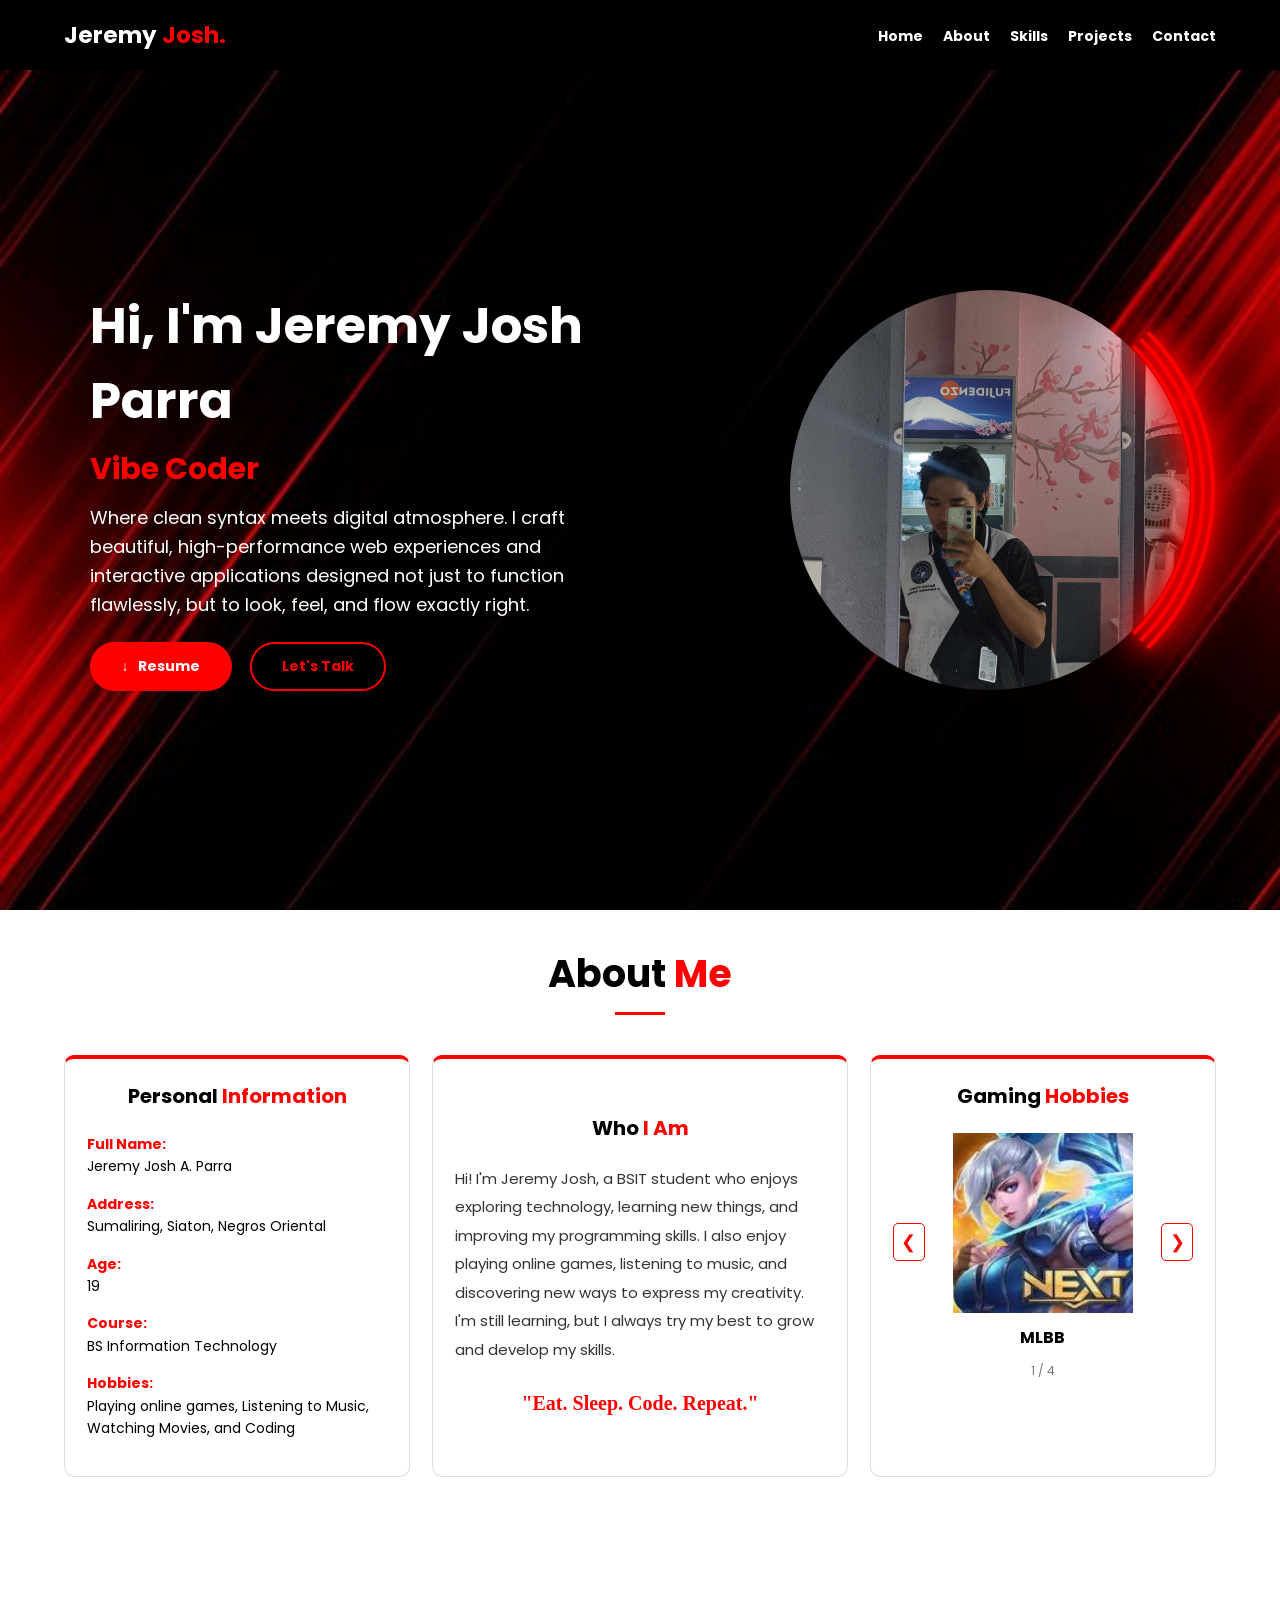
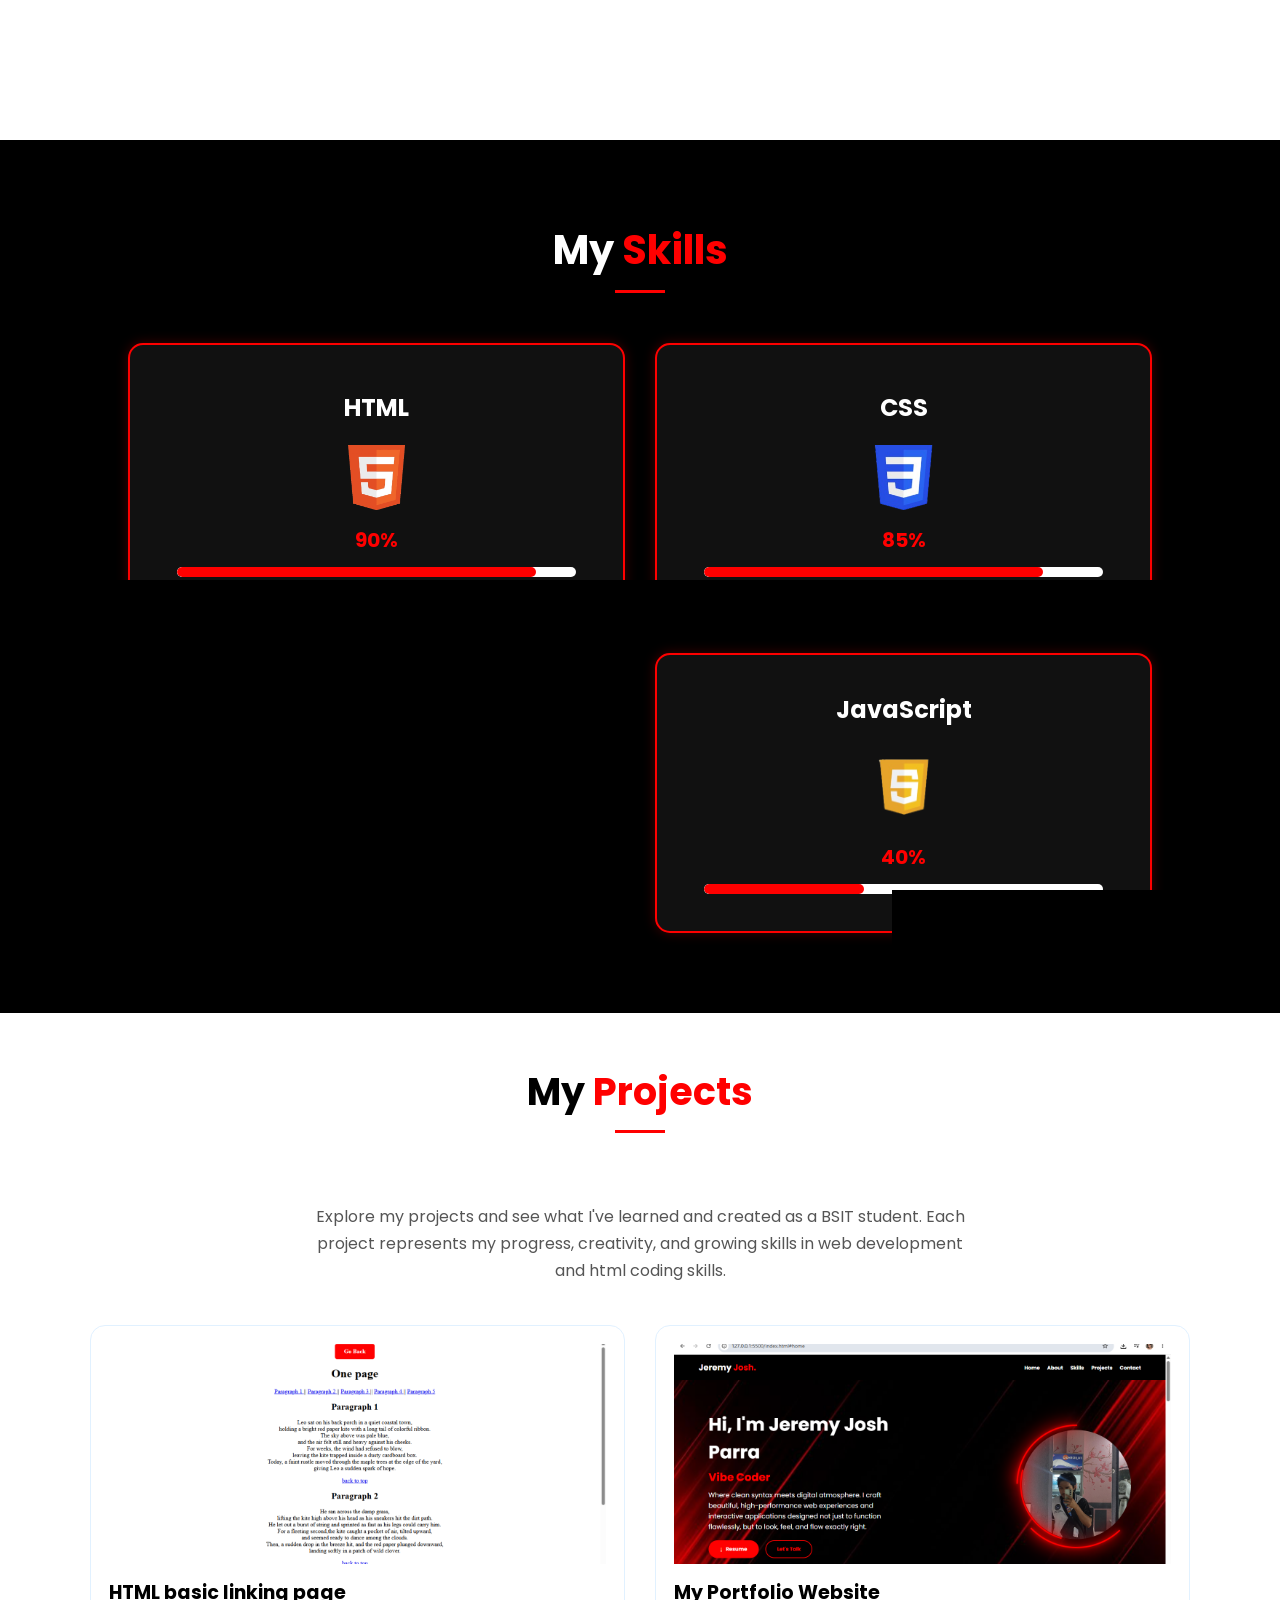
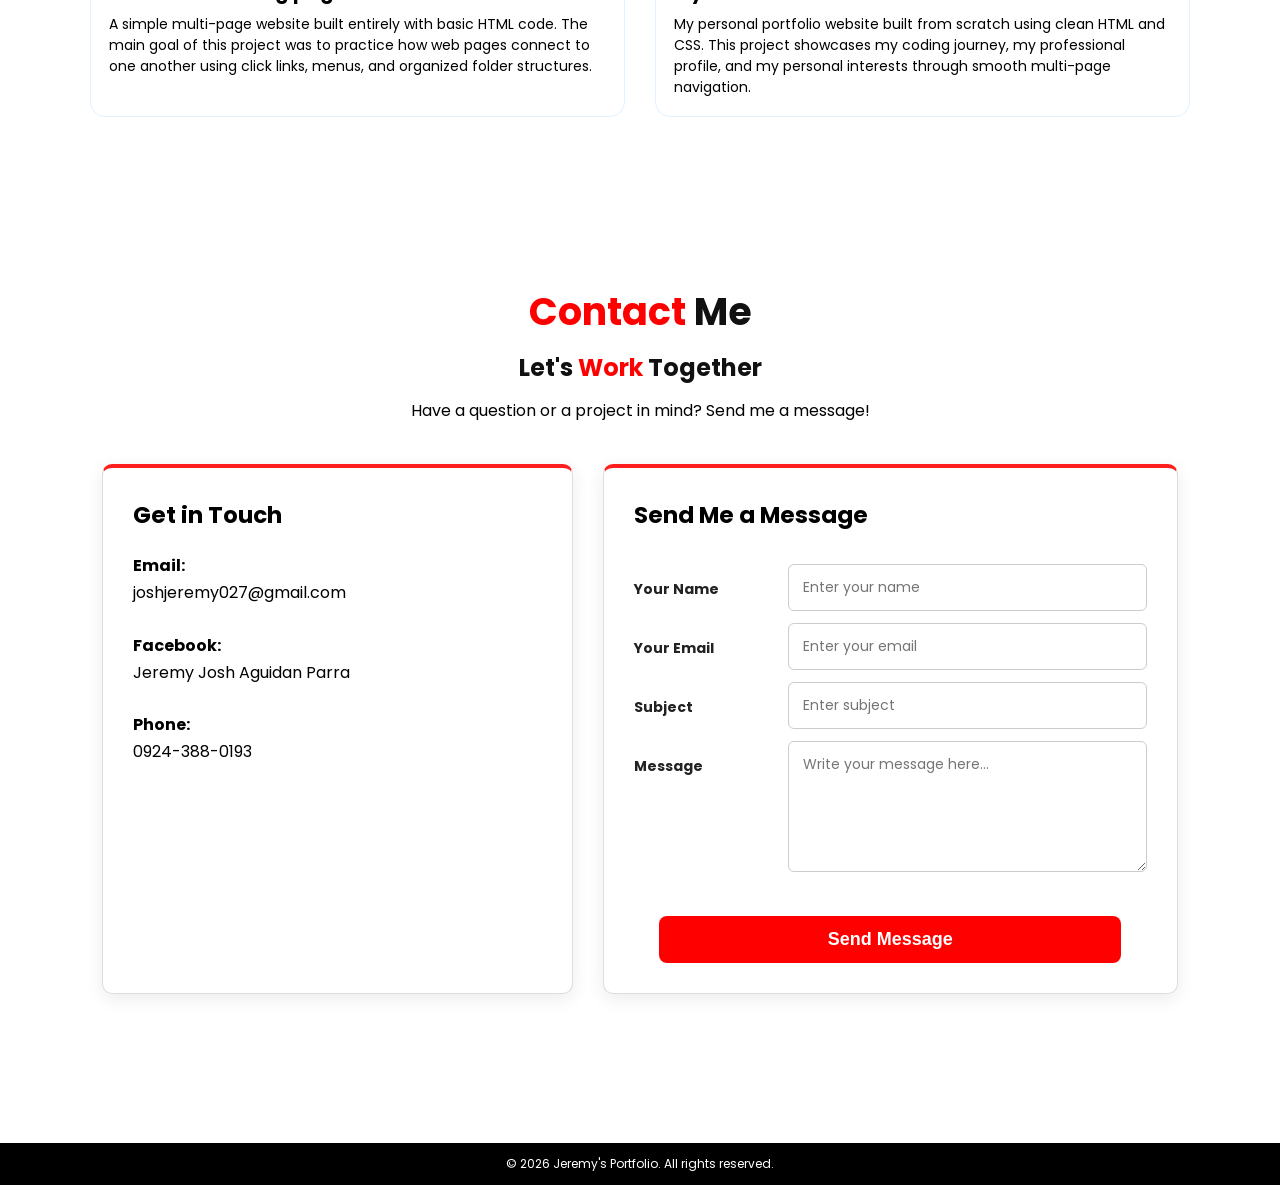
==== index.html @ 68365295 "Add files via upload" ====
<!DOCTYPE html>
<html lang="en">
<head>
    <meta charset="UTF-8">
    <meta name="viewport" content="width=device-width, initial-scale=1.0">
    <title>Jeremy Josh </> Portfolio</title>
    <link rel="stylesheet" href="style.css">

    <link rel="preconnect" href="https://fonts.googleapis.com">
    <link rel="preconnect" href="https://fonts.gstatic.com" crossorigin>
    <link href="https://fonts.googleapis.com/css2?family=Poppins:wght@400;500;600;700;800&display=swap" rel="stylesheet">
</head>
<body>

    <header>
        <nav class="navbar">
            <a href="#home" class="logo">Jeremy <span>Josh.</span></a>
            <ul class="nav-links">
                <li><a href="#home">Home</a></li>
                <li><a href="#about">About</a></li>
                <li><a href="#skills">Skills</a></li>
                <li><a href="#projects">Projects</a></li>
                <li><a href="#contact">Contact</a></li>
            </ul>
        </nav>
    </header>

    <section class="hero" id="home">
        <div class="hero-content">
            <h1>Hi, I'm Jeremy Josh Parra</h1>
            <h2>Vibe Coder</h2>
            <p>
                Where clean syntax meets digital atmosphere. I craft
                beautiful, high-performance web experiences and
                interactive applications designed not just to function
                flawlessly, but to look, feel, and flow exactly right.
            </p>
            <div class="hero-buttons">
                <a href="resume.pdf" class="btn">↓ &nbsp; Resume</a>
                <a href="#contact" class="btn btn-outline">Let's Talk</a>
            </div>
        </div>

        <div class="hero-image">

            <div class="orbit orbit-a"></div>
            <div class="orbit orbit-b"></div>
            <div class="orbit orbit-c"></div>

            <div class="profile">
            <img src="profile.png.jfif">
            </div>
        </div>

    </section>


<section class="about section" id="about">

    <h2 class="section-title">About <span>Me</span></h2>

    <div class="about-container">

        <!-- LEFT: PERSONAL INFORMATION -->
        <div class="about-box personal-info">
            <h3>Personal <span>Information</span></h3>

            <p><strong>Full Name:</strong><br>Jeremy Josh A. Parra</p>

            <p><strong>Address:</strong><br>Sumaliring, Siaton, Negros Oriental</p>

            <p><strong>Age:</strong><br>19</p>

            <p><strong>Course:</strong><br>BS Information Technology</p>

            <p><strong>Hobbies:</strong><br>Playing online games, Listening to Music, Watching Movies, and Coding</p>
        </div>


        <!-- CENTER: ABOUT ME DESCRIPTION -->
        <div class="about-box about-description">
            <h3>Who <span>I Am</span></h3>

            <p>
                Hi! I'm Jeremy Josh, a BSIT student who enjoys
                exploring technology, learning new things, and
                improving my programming skills. I also enjoy
                playing online games, listening to music, and
                discovering new ways to express my creativity.
                I'm still learning, but I always try my best to
                grow and develop my skills.
            </p>

            <p class="about-motto">
                "Eat. Sleep. Code. Repeat."
            </p>
        </div>


        <!-- RIGHT: GAMING HOBBIES CAROUSEL -->
        <div class="about-box gaming-hobbies">
            <h3>Gaming <span>Hobbies</span></h3>

            <div class="game-carousel">

                <button class="game-arrow"
                        id="prevGame"
                        type="button"
                        aria-label="Previous game">
                    &#10094;
                </button>

                <div class="game-display">

                    <!-- GAME 1 -->
                    <div class="game-slide active">
                        <img src="mlbb.jfif"
                             alt="Mobile Legends Bang Bang"
                             class="game-image">
                        <h4>MLBB</h4>
                    </div>

                    <!-- GAME 2 -->
                    <div class="game-slide">
                        <img src="roblox.jfif"
                             alt="Roblox"
                             class="game-image">
                        <h4>Roblox</h4>
                    </div>

                    <!-- GAME 3 -->
                    <div class="game-slide">
                        <img src="coc.jfif"
                             alt="Clash of Clans"
                             class="game-image">
                        <h4>Clash of Clans</h4>
                    </div>

                    <!-- GAME 4 -->
                    <div class="game-slide">
                        <img src="ros.jfif"
                             alt="Rules of Survival"
                             class="game-image">
                        <h4>Rules of Survival</h4>
                    </div>

                </div>

                <button class="game-arrow"
                        id="nextGame"
                        type="button"
                        aria-label="Next game">
                    &#10095;
                </button>

            </div>

            <p class="game-counter" id="gameCounter">1 / 4</p>

        </div>

    </div>

</section>


<section class="skills section" id="skills">
    <h2 class="section-title">My <span>Skills</span></h2>

    <div class="skills-container">

        <div class="skill">
            <div class="skill-inner">

                <div class="skill-front">
                    <h3>HTML</h3>
                    <img src="htmllogo.png" alt="HTML" class="skill-icon">
                    <span>90%</span>
                    <div class="skill-bar">
                        <div class="skill-progress html"></div>
                    </div>
                </div>

                <div class="skill-back">
                    <h3>HTML</h3>
                    <p>
                        I have a strong understanding of HTML.
                        I can create structured web pages using
                        different elements, tags, and layouts.
                    </p>
                </div>

            </div>
        </div>

        <div class="skill">
            <div class="skill-inner">

                <div class="skill-front">
                    <h3>CSS</h3>
                    <img src="csslogo.png" alt="CSS" class="skill-icon">
                    <span>85%</span>
                    <div class="skill-bar">
                        <div class="skill-progress css"></div>
                    </div>
                </div>

                <div class="skill-back">
                    <h3>CSS</h3>
                    <p>
                        I can design and style websites using
                        colors, animations, transitions, layouts,
                        and responsive designs.
                    </p>
                </div>

            </div>
        </div>

        <div class="skill">
            <div class="skill-inner">

                <div class="skill-front">
                    <h3>Python</h3>
                    <img src="pylogo.png" alt="Python" class="skill-icon">
                    <span>60%</span>
                    <div class="skill-bar">
                        <div class="skill-progress python"></div>
                    </div>
                </div>

                <div class="skill-back">
                    <h3>Python</h3>
                    <p>
                        I know the basics of Python programming,
                        including variables, loops, functions,
                        and conditional statements.
                    </p>
                </div>

            </div>
        </div>

        <div class="skill">
            <div class="skill-inner">

                <div class="skill-front">
                    <h3>JavaScript</h3>
                    <img src="jslogo.png" alt="JavaScript" class="skill-icon-java">
                    <span>40%</span>
                    <div class="skill-bar">
                        <div class="skill-progress javascript"></div>
                    </div>
                </div>

                <div class="skill-back">
                    <h3>JavaScript</h3>
                    <p>
                        I understand the basics of JavaScript
                        and can use it to add interactivity,
                        events, and dynamic features to websites.
                    </p>
                </div>

            </div>
        </div>

    </div>
</section>


    <section class="projects section" id="projects">
        <h2 class="section-title">My <span>Projects</span></h2>
            <p class="projects-description">
                Explore my projects and see what I've learned and created
                as a BSIT student. Each project represents my progress,
                creativity, and growing skills in web development and html coding skills.
            </p>
        <div class="projects-container">
            <div class="project-card">
                <a href="basiclinkingpage/onepage.html">
                <div class="project-image">
                    <img src="screenshootlink.png" alt="HTML basic linking page screenshot">
                </div>
                <h3>HTML basic linking page</h3>
                <p>
                    A simple multi-page website built entirely with basic
                    HTML code. The main goal of this project was to practice
                    how web pages connect to one another using click links,
                    menus, and organized folder structures.
                </p>
            </a>
            </div>

            <div class="project-card">
                <a href="index.html">
                <div class="project-image">
                    <img src="screenshoothome.png" alt="Portfolio website screenshot">
                </div>
                <h3>My Portfolio Website</h3>
                <p>
                    My personal portfolio website built from scratch using
                    clean HTML and CSS. This project showcases my coding
                    journey, my professional profile, and my personal
                    interests through smooth multi-page navigation.
                </p>
            </a>
            </div>
        </div>
    </section>


<footer id="contact">
    <div class="contact-container">

        <div class="contact-heading">
            <h2><span>Contact</span> Me</h2>
            <h3>Let's <span>Work</span> Together</h3>
            <p>Have a question or a project in mind? Send me a message!</p>
        </div>

        <div class="contact-content">

            <!-- Contact Details -->
            <div class="contact-details">
                <h3>Get in Touch</h3>

                <p>
                    <strong>Email:</strong><br>
                    <a href="https://mail.google.com/mail/?view=cm&to=joshjeremy027@gmail.com"
                       target="_blank" rel="noopener noreferrer">
                        joshjeremy027@gmail.com
                    </a>
                </p>

                <p>
                    <strong>Facebook:</strong><br>
                    <a href="https://www.facebook.com/eremyjosh.parra.9"
                       target="_blank" rel="noopener noreferrer">
                        Jeremy Josh Aguidan Parra
                    </a>
                </p>

                <p>
                    <strong>Phone:</strong><br>
                    <a href="tel:09243880193">0924-388-0193</a>
                </p>
            </div>

            <!-- Message Form -->
            <div class="contact-form">
                <h3>Send Me a Message</h3>

                <form action="https://mail.google.com/mail/"
                      method="get"
                      target="_blank"
                      onsubmit="sendToGmail(event)">

                    <table>
                        <tr>
                            <td>
                                <label for="name">Your Name</label>
                            </td>
                            <td>
                                <input type="text" id="name"
                                       placeholder="Enter your name"
                                       required>
                            </td>
                        </tr>

                        <tr>
                            <td>
                                <label for="email">Your Email</label>
                            </td>
                            <td>
                                <input type="email" id="email"
                                       placeholder="Enter your email"
                                       required>
                            </td>
                        </tr>

                        <tr>
                            <td>
                                <label for="subject">Subject</label>
                            </td>
                            <td>
                                <input type="text" id="subject"
                                       placeholder="Enter subject"
                                       required>
                            </td>
                        </tr>

                        <tr>
                            <td>
                                <label for="message">Message</label>
                            </td>
                            <td>
                                <textarea id="message"
                                          placeholder="Write your message here..."
                                          rows="5"
                                          required></textarea>
                            </td>
                        </tr>
                    </table>

                    <button type="submit">Send Message</button>
                </form>
            </div>

        </div>
    </div>
</footer>

<script>
function sendToGmail(event) {
    event.preventDefault();

    const name = document.getElementById("name").value.trim();
    const email = document.getElementById("email").value.trim();
    const subject = document.getElementById("subject").value.trim();
    const message = document.getElementById("message").value.trim();

    const recipient = "joshjeremy027@gmail.com";

    const body =
        "Name: " + name + "\n" +
        "Email: " + email + "\n\n" +
        "Message:\n" + message;

    const gmailURL =
        "https://mail.google.com/mail/?view=cm" +
        "&to=" + encodeURIComponent(recipient) +
        "&su=" + encodeURIComponent(subject) +
        "&body=" + encodeURIComponent(body);

    window.open(gmailURL, "_blank");
}
</script>


        <div class="copyright">
            <p>&copy; 2026 Jeremy's Portfolio. All rights reserved.</p>
        </div>


<script>
    const gameSlides = document.querySelectorAll(".game-slide");
    const prevGame = document.getElementById("prevGame");
    const nextGame = document.getElementById("nextGame");
    const gameCounter = document.getElementById("gameCounter");

    let currentGame = 0;

    function showGame(index) {
        gameSlides[currentGame].classList.remove("active");

        currentGame = (index + gameSlides.length) % gameSlides.length;

        gameSlides[currentGame].classList.add("active");

        gameCounter.textContent =
            (currentGame + 1) + " / " + gameSlides.length;
    }

    nextGame.addEventListener("click", function () {
        showGame(currentGame + 1);
    });

    prevGame.addEventListener("click", function () {
        showGame(currentGame - 1);
    });
</script>
</body>
</html>
---- style.css ----
/* GENERAL */
* {
    margin: 0;
    padding: 0;
    box-sizing: border-box;
}

img {
    max-width: 100%;
}

html {
    scroll-behavior: smooth;
    scroll-padding-top: 70px;   
}

body {
    font-family: 'Poppins', sans-serif; 
    color:black;
    background: #ffffff;
    width: 100%;
    overflow-x: hidden;
}

a {
    text-decoration: none;
}

span {
    color: red;
}

/* NAVIGATION */
header {
    position: sticky;
    top: 0;
    width: 100%;
    z-index: 1000;
    background: black;
    
}

.navbar {   
    width: 100%;
    min-height: 70px;
    padding: 12px 5%;
    display: flex;
    justify-content: space-between;
    align-items: center;
    flex-wrap: wrap;
    gap: 15px;
}

.logo {
    color: white;
    font-size: 23px;
    font-weight: bold;
}

.nav-links {
    list-style: none;
    display: flex;
    gap: 20px;
}

.nav-links a {
    color: white;
    font-size: 14px;
    font-weight: bold;
    transition: 0.3s ease;
}

.nav-links a:hover,
.nav-links .active {
    color: red;
    font-size: 16px;
}

.nav-links a {
    position: relative;
    transition: color 0.3s ease;
}

.nav-links a::after {
    content: "";
    position: absolute;
    left: 0;
    bottom: -6px;
    width: 0;
    height: 2px;
    background: red;
    transition: width 0.3s ease;
}

.nav-links a:hover::after {
    width: 100%;
}

/* HERO */
.hero {
    min-height: calc(100vh - 70px);
    padding: 50px 7%;
    display: flex;
    align-items: center;
    justify-content: space-between;
    gap: 40px;
    scroll-margin-top: 70px;
    color: white;
    background-image: url("backg.jpg");
    background-size: cover;
    background-position: center;
    background-repeat: no-repeat;
    min-height: calc(100vh - 60px);
}

.hero-content {
    max-width: 500px;
    flex: 1;
}

.hero-content h1 {
    font-size: 50px;
    margin-bottom: 8px;
}

.hero-content h2 {
    font-size: 30px;
    color: red;
    margin-bottom: 12px;
}

.hero-content p {
    font-size: 18px;
    line-height: 1.6;
    margin-bottom: 22px;
}

.hero-buttons {
    display: flex;
    gap: 18px;
    flex-wrap: wrap;
}

.btn {
    display: inline-block;
    background: red;
    color: white;
    padding: 12px 30px;
    border: 2px solid red;
    border-radius: 30px;
    font-size: 14px;
    font-weight: bold;
    text-align: center;
    transition: 0.3s;
}

.btn:hover {
    background: black;
    border-color: red;
}

.btn-outline {
    background: black;
    color: red;
    border-color: red;
}

.btn-outline:hover {
    background: red;
    color: white;
}

/* PROFILE IMAGE */
.hero-image {
    width: 400px;
    height: 400px;
    flex-shrink: 0;
    padding: 0;
    border-radius: 50%;
    overflow: visible;  
    position: relative;
}

.profile img{
    width: 400px;
    height: 400px;
    object-fit: cover;
    display: block;
    border-radius: 50%;
    
}

.orbit {
    position: absolute;
    top:50%;
    left: 50%;
    border-radius: 50%;
    pointer-events: none;
    transform: translate(-50%, -50%);
    box-sizing: border-box;
}

.orbit-a {
    width: 410px;
    height: 410px;
    border: 4px solid transparent;
    border-top: 4px solid transparent;
    animation: orbitClockwise 2s linear infinite;
}

.orbit-b {
    width: 430px;
    height: 430px;
    border: 4px solid transparent;
    border-top: 4px solid transparent;
    animation: orbitClockwise 3s linear infinite;
}

.orbit-c {
    width: 450px;
    height: 450px;
    border: 4px solid transparent;
    border-top: 4px solid transparent;
    animation: orbitClockwise 5s linear infinite;
}

.orbit-a,
.orbit-b,
.orbit-c {
    border-right-color: rgb(255, 0, 0);
    filter: drop-shadow(0 0 5px #ff0000)
            drop-shadow(0 0 15px #ff0000)
            drop-shadow(0 0 25px #ff0000);
}


@keyframes orbitClockwise {
    from {
        transform: translate(-50%, -50%) rotate(360deg);
    }

    to {
        transform: translate(-50%, -50%) rotate(0deg);
    }
}


/* SHARED SECTIONS */
.section {
    padding: 30px 7%;
    min-height: calc(100vh - 70px);
}

.section-title {
    text-align: center;
    color:black ;
    font-size: 29px;
    margin-bottom: 70px;
}

.section-title::after {
    content: "";
    display: block;
    width: 50px;
    height: 3px;
    background: red;
    margin: 10px auto 0;
}


/* ABOUT SECTION */
.about {
    background: #ffffff;
    padding: 35px 5%;
}

.about .section-title {
    text-align: center;
    font-size: 38px;
    margin-bottom: 40px;
}

/* THREE-COLUMN LAYOUT */
.about-container {
    max-width: 1250px;
    margin: auto;
    display: grid;
    grid-template-columns: 1fr 1.2fr 1fr;
    gap: 22px;
    align-items: stretch;
}

/* ABOUT BOXES */
.about-box {
    background: #ffffff;
    border: 1px solid #dddddd;
    border-top: 4px solid red;
    border-radius: 10px;
    padding: 22px;
    min-width: 0;
    transition: 0.3s ease;
}

.about-box:hover {
    border-color: red;
    transform: translateY(-4px);
}

/* BOX HEADINGS */
.about-box h3 {
    font-size: 20px;
    text-align: center;
    margin-bottom: 22px;
    color: black;
}

.about-box h3 span {
    color: red;
}

/* PERSONAL INFORMATION */
.personal-info p {
    font-size: 14px;
    line-height: 1.6;
    margin-bottom: 15px;
    overflow-wrap: anywhere;
}

.personal-info strong {
    color: red;
}

/* CENTER DESCRIPTION */
.about-description {
    display: flex;
    flex-direction: column;
    justify-content: center;
}

.about-description p {
    font-size: 15px;
    line-height: 1.9;
    color: #333333;
    text-align: left;
}

.about-description .about-motto {
    margin-top: 20px;
    font-size: 20px;
    color: red;
    font-weight: bold;
    font-family: 'cursive';
    text-align: center;
}


/* GAME CAROUSEL */
.game-carousel {
    display: flex;
    align-items: center;
    justify-content: center;
    gap: 10px;
}

.game-display {
    flex: 1;
    min-width: 0;
    text-align: center;
}

.game-slide {
    display: none;
}

.game-slide.active {
    display: block;
    animation: gameFade 0.3s ease;
}

/* GAME IMAGE */
.game-image {
    width: 100%;
    height: 180px;
    display: block;
    object-fit: contain;
    margin: auto;
}

/* GAME NAME */
.game-slide h4 {
    margin-top: 12px;
    font-size: 16px;
    color: black;
}

/* PREVIOUS AND NEXT ARROWS */
.game-arrow {
    width: 32px;
    height: 38px;
    flex-shrink: 0;
    background: transparent;
    color: red;
    border: 1px solid red;
    border-radius: 5px;
    font-size: 18px;
    cursor: pointer;
    transition: 0.3s;
}

.game-arrow:hover {
    background: red;
    color: white;
}

/* IMAGE COUNTER */
.game-counter {
    text-align: center;
    color: #777777;
    font-size: 12px;
    margin-top: 12px;
}

/* FADE EFFECT */
@keyframes gameFade {
    from {
        opacity: 0;
    }

    to {
        opacity: 1;
    }
}




/* SKILLS SECTION */
.skills {
    background: #000;
    padding: 80px 10%;
    color: #fff;
}

#skills .section-title {
    text-align: center;
    font-size: 40px;
    color: #fff;
    margin-bottom: 50px;
}

.section-title span {
    color: #ff0000;
}

/* SKILLS CONTAINER */
.skills-container {
    display: grid;
    grid-template-columns: repeat(2, 1fr);
    gap: 30px;
}

/* FLIP BOX */
.skill {
    height: 280px;
    perspective: 1000px;
}

.skill-inner {
    position: relative;
    width: 100%;
    height: 100%;
    transition: transform 0.8s ease;
    transform-style: preserve-3d;
}

.skill:hover .skill-inner {
    transform: rotateY(180deg);
}

/* FRONT AND BACK */
.skill-front,
.skill-back {
    position: absolute;
    width: 100%;
    height: 100%;
    box-sizing: border-box;
    padding: 25px;
    border-radius: 15px;
    backface-visibility: hidden;
    -webkit-backface-visibility: hidden;

    display: flex;
    flex-direction: column;
    align-items: center;
    justify-content: center;

    text-align: center;
}

/* FRONT */
.skill-front {
    background: #111;
    border: 2px solid #ff0000;
    color: #fff;
    box-shadow: 0 0 12px rgba(255, 0, 0, 0.25);
}

.skill-front h3 {
    font-size: 24px;
    margin-bottom: 10px;
    color: #fff;
}

.skill-icon {
    width: 65px;
    height: 65px;
    object-fit: contain;
    margin: 10px 0;
}

.skill-icon-java {
    width: 80px;
    height: 80px;
    object-fit: contain;
    margin: 10px 0;
}

.skill-front span {
    color: #ff0000;
    font-size: 20px;
    font-weight: bold;
    margin: 5px 0 12px;
}

/* PROGRESS BAR */
.skill-bar {
    width: 90%;
    height: 10px;
    background: #fff;
    border-radius: 10px;
    overflow: hidden;
}

.skill-progress {
    height: 100%;
    background: #ff0000;
    border-radius: 10px;
}

.skill-progress.html {
    width: 90%;
}

.skill-progress.css {
    width: 85%;
}

.skill-progress.python {
    width: 60%;
}

.skill-progress.javascript {
    width: 40%;
}

/* BACK */
.skill-back {
    background: black;
    color: #fff;
    border: 2px solid red;
    transform: rotateY(180deg);
}

.skill-back h3 {
    font-size: 26px;
    color: red;
    margin-bottom: 15px;
}

.skill-back p {
    font-size: 15px;
    line-height: 1.7;
    color: #fff;
}



/* PROJECTS */
.projects {
    background: #ffffff;
    padding-top: 50px;
    padding-bottom: 70px;
}

.projects .section-title {
    font-size: 38px;
}

.projects-description {
    max-width: 650px;
    margin: 0 auto 35px;
    text-align: center;
    font-size: 16px;
    line-height: 1.7;
    color: black;
    margin-bottom: 40px;
}

.projects-description {
    text-align: center;
    margin-bottom: 40px;
    color: #555;
}

.projects-container {
    max-width: 1100px;
    margin: auto;
    display: grid;
    grid-template-columns: repeat(2, minmax(0, 1fr));
    gap: 30px;
}

.project-card {
    padding: 18px;
    background: #ffffff;
    border: 1px solid #e1f1ff;
    border-radius: 15px;
    transition: transform 0.3s;
}

.project-card:hover {
    border: 1px solid red;
}

.project-card:hover {
    transform: translateY(-4px);
}

.project-image{
    width: 100%;
    height: 220px;
    margin-bottom: 14px;
    border-radius: 9px;
}


.project-image img {
    display: block;
    width: 100%;
    height: 100%;
    object-fit: cover;
}

.project-card h3 {
    font-size: 19px;
    color: black;
    margin-bottom: 7px;
}

.project-card p {
    font-size: 14px;
    color: black;
    line-height: 1.5;
}


/* footer */
#contact {
    min-height: calc(100vh);
    padding: 40px 8%;
    background-color: white;
    color: black;
    scroll-margin-top: 30px;
}

.contact-container {
    max-width: 1100px;
    margin: auto;
}

.contact-heading {
    text-align: center;
    margin-bottom: 40px;
}

.contact-heading h2 {
    font-size: 38px;
    color: #111111;
    margin-bottom: 10px;
}

.contact-heading h2 span {
    color: red;
}

.contact-heading h3 {
    font-size: 24px;
    color: #111111;
    margin-bottom: 12px;
}

.contact-heading h3 span {
    color: red;
}

.contact-heading p {
    color: black;
    line-height: 1.7;
}


/* CONTENT LAYOUT */
.contact-content {
    display: grid;
    grid-template-columns: 0.9fr 1.1fr;
    gap: 30px;
    align-items: stretch;
}
.contact-details,
.contact-form {
    min-width: 0;
    padding: 30px;
    background: #ffffff;
    border: 1px solid #dddddd;
    border-top: 4px solid #ff1e1e;
    border-radius: 10px;
    box-shadow: 0 5px 18px rgba(0, 0, 0, 0.08);
    transition: 0.3s ease;
}

.contact-details:hover,
.contact-form:hover {
    border-color: #ff1e1e;
    box-shadow: 0 5px 20px rgba(255, 30, 30, 0.12);
}

.contact-details h3,
.contact-form h3 {
    font-size: 23px;
    margin-bottom: 20px;
}

.contact-details p {
    margin-bottom: 25px;
    line-height: 1.7;
    overflow-wrap: anywhere;
}

.contact-details a {
    color: black;
    text-decoration: none;
}

.contact-details a:hover {
    text-decoration: underline;
}

/* MESSAGE TABLE */
.contact-form table {
    width: 100%;
    border-collapse: separate;
    border-spacing: 0 12px;
}

.contact-form td:first-child {
    width: 30%;
    padding-right: 10px;
    vertical-align: top;
    padding-top: 12px;
}

.contact-form td:last-child {
    width: 70%;
}

.contact-form label {
    font-weight: bold;
    color: #222222;
    font-size: 14px;
}

.contact-form input,
.contact-form textarea {
    width: 100%;
    padding: 12px 14px;
    border: 1px solid #cccccc;
    border-radius: 6px;
    outline: none;
    background: #ffffff;
    color: #111111;
    font-family: inherit;
    font-size: 14px;
    transition: 0.3s ease;
}

.contact-form textarea {
    resize: vertical;
    min-height: 130px;
}

.contact-form input:focus,
.contact-form textarea:focus {
    border-color: #ff1e1e;
    box-shadow: 0 0 0 3px rgba(255, 30, 30, 0.1);
}

/* SEND BUTTON */
.contact-form table {
    width: 100%;
    border-collapse: separate;
    border-spacing: 0 12px;
}

.contact-form td:first-child {
    width: 30%;
    padding-right: 10px;
    vertical-align: top;
    padding-top: 12px;
}

.contact-form td:last-child {
    width: 70%;
}

.contact-form label {
    font-weight: bold;
    color: #222222;
    font-size: 14px;
}

.contact-form input,
.contact-form textarea {
    width: 100%;
    padding: 12px 14px;
    border: 1px solid #cccccc;
    border-radius: 6px;
    outline: none;
    background: #ffffff;
    color: #111111;
    font-family: inherit;
    font-size: 14px;
    transition: 0.3s ease;
}

.contact-form textarea {
    resize: vertical;
    min-height: 130px;
}

.contact-form input:focus,
.contact-form textarea:focus {
    border-color: #ff1e1e;
    box-shadow: 0 0 0 3px rgba(255, 30, 30, 0.1);
}


.contact-form button {
    display: block;
    width: 90%;
    padding: 13px;
    margin: 25px auto 0;
    background-color: red;
    color: white;
    border: none;
    border-radius: 8px;
    font-size: 18px;
    font-weight: bold;
    cursor: pointer;
    transition: 0.3s;
}

.contact-form button:hover {
    background-color: black;
    border: 2px solid red;
    transform: scale(1);
}   

.copyright{
    background-color: black;
    color: white;
    font-size: 12px;
    text-align: center;
    padding: 12px;
}


/* =========================================
   RESPONSIVE DESIGN
========================================= */

/* TABLETS AND SMALL LAPTOPS */
@media screen and (max-width: 1024px) {

    /* NAVIGATION */
    .navbar {
        padding: 15px 4%;
    }

    .nav-links {
        gap: 12px;
    }

    .nav-links a {
        font-size: 13px;
    }

    /* HERO */
    .hero {
        padding: 50px 5%;
        gap: 25px;
    }

    .hero-content h1 {
        font-size: 40px;
    }

    .hero-content h2 {
        font-size: 25px;
    }

    .hero-content p {
        font-size: 16px;
    }

    .hero-image {
        width: 320px;
        height: 320px;
    }

    .profile img {
        width: 100%;
        height: 100%;
    }

    .orbit-a {
        width: 330px;
        height: 330px;
    }

    .orbit-b {
        width: 350px;
        height: 350px;
    }

    .orbit-c {
        width: 370px;
        height: 370px;
    }

    /* ABOUT */
    .about-container {
        grid-template-columns: repeat(2, minmax(0, 1fr));
    }

    .about-description {
        grid-column: span 2;
        grid-row: 2;
    }

    /* SKILLS */
    .skills {
        padding: 70px 6%;
    }

    .skills-container {
        gap: 20px;
    }

    /* PROJECTS */
    .projects-container {
        gap: 20px;
    }

    /* CONTACT */
    .contact-content {
        gap: 20px;
    }

    .contact-details,
    .contact-form {
        padding: 22px;
    }
}


/* =========================================
   TABLETS
========================================= */

@media screen and (max-width: 768px) {

    /* NAVIGATION */
    .navbar {
        flex-direction: column;
        justify-content: center;
        padding: 15px 3%;
        gap: 15px;
    }

    .logo {
        font-size: 22px;
    }

    .nav-links {
        justify-content: center;
        flex-wrap: wrap;
        gap: 15px;
    }

    .nav-links a {
        font-size: 13px;
    }

    /* HERO */
    .hero {
        min-height: auto;
        flex-direction: column-reverse;
        text-align: center;
        justify-content: center;
        padding: 70px 5%;
        gap: 40px;
    }

    .hero-content {
        max-width: 100%;
    }

    .hero-content h1 {
        font-size: 38px;
    }

    .hero-content h2 {
        font-size: 24px;
    }

    .hero-content p {
        font-size: 15px;
    }

    .hero-buttons {
        justify-content: center;
    }

    .hero-image {
        width: 260px;
        height: 260px;
    }

    .profile img {
        width: 100%;
        height: 100%;
    }

    .orbit-a {
        width: 270px;
        height: 270px;
    }

    .orbit-b {
        width: 290px;
        height: 290px;
    }

    .orbit-c {
        width: 310px;
        height: 310px;
    }

    /* SHARED SECTIONS */
    .section {
        padding: 50px 5%;
    }

    .section-title {
        font-size: 28px;
        margin-bottom: 40px;
    }

    /* ABOUT */
    .about {
        padding: 40px 5%;
    }

    .about .section-title {
        font-size: 32px;
    }

    .about-container {
        grid-template-columns: 1fr;
        gap: 20px;
    }

    .about-description {
        grid-column: auto;
        grid-row: auto;
    }

    .about-box {
        padding: 25px;
    }

    .game-image {
        height: 200px;
    }

    /* SKILLS */
    .skills {
        padding: 60px 5%;
    }

    #skills .section-title {
        font-size: 32px;
    }

    .skills-container {
        grid-template-columns: 1fr 1fr;
        gap: 20px;
    }

    .skill {
        height: 260px;
    }

    .skill-front h3 {
        font-size: 20px;
    }

    .skill-back h3 {
        font-size: 22px;
    }

    .skill-back p {
        font-size: 13px;
    }

    /* PROJECTS */
    .projects {
        padding: 50px 5%;
    }

    .projects-container {
        grid-template-columns: 1fr;
        max-width: 550px;
    }

    .projects .section-title {
        font-size: 32px;
    }

    /* CONTACT */
    #contact {
        padding: 50px 5%;
    }

    .contact-heading h2 {
        font-size: 32px;
    }

    .contact-heading h3 {
        font-size: 21px;
    }

    .contact-content {
        grid-template-columns: 1fr;
        gap: 25px;
    }
}


/* =========================================
   MOBILE PHONES
========================================= */

@media screen and (max-width: 480px) {

    /* GENERAL */
    body {
        width: 100%;
        overflow-x: hidden;
    }

    /* NAVIGATION */
    .navbar {
        padding: 15px 10px;
    }

    .logo {
        font-size: 20px;
    }

    .nav-links {
        gap: 12px;
    }

    .nav-links a {
        font-size: 12px;
    }

    .nav-links a:hover,
    .nav-links .active {
        font-size: 13px;
    }

    /* HERO */
    .hero {
        padding: 55px 20px;
        gap: 35px;
    }

    .hero-content h1 {
        font-size: 30px;
    }

    .hero-content h2 {
        font-size: 20px;
    }

    .hero-content p {
        font-size: 14px;
        line-height: 1.7;
    }

    .hero-buttons {
        gap: 12px;
    }

    .btn {
        padding: 10px 20px;
        font-size: 12px;
    }

    .hero-image {
        width: 200px;
        height: 200px;
    }

    .profile img {
        width: 100%;
        height: 100%;
    }

    .orbit-a {
        width: 210px;
        height: 210px;
    }

    .orbit-b {
        width: 225px;
        height: 225px;
    }

    .orbit-c {
        width: 240px;
        height: 240px;
    }

    /* ABOUT */
    .about {
        padding: 35px 18px;
    }

    .about .section-title {
        font-size: 28px;
        margin-bottom: 30px;
    }

    .about-box {
        padding: 18px;
    }

    .about-box h3 {
        font-size: 18px;
    }

    .about-description p {
        font-size: 14px;
    }

    .about-description .about-motto {
        font-size: 17px;
    }

    .game-image {
        height: 160px;
    }

    .game-arrow {
        width: 28px;
        height: 35px;
    }

    /* SKILLS */
    .skills {
        padding: 50px 18px;
    }

    #skills .section-title {
        font-size: 28px;
        margin-bottom: 35px;
    }

    .skills-container {
        grid-template-columns: 1fr;
        gap: 20px;
    }

    .skill {
        height: 250px;
    }

    .skill-front,
    .skill-back {
        padding: 20px;
    }

    .skill-front h3 {
        font-size: 22px;
    }

    .skill-back h3 {
        font-size: 22px;
    }

    .skill-back p {
        font-size: 14px;
    }

    /* PROJECTS */
    .projects {
        padding: 40px 18px;
    }

    .projects .section-title {
        font-size: 28px;
    }

    .projects-description {
        font-size: 14px;
    }

    .project-card {
        padding: 13px;
    }

    .project-image {
        height: 180px;
    }

    .project-card h3 {
        font-size: 17px;
    }

    .project-card p {
        font-size: 13px;
    }

    /* CONTACT */
    #contact {
        padding: 40px 18px;
    }

    .contact-heading h2 {
        font-size: 28px;
    }

    .contact-heading h3 {
        font-size: 19px;
    }

    .contact-heading p {
        font-size: 14px;
    }

    .contact-details,
    .contact-form {
        padding: 18px;
    }

    .contact-details h3,
    .contact-form h3 {
        font-size: 20px;
    }

    .contact-details p {
        font-size: 13px;
    }

    /* CONTACT FORM */
    .contact-form table,
    .contact-form tbody,
    .contact-form tr,
    .contact-form td {
        display: block;
        width: 100%;
    }

    .contact-form table {
        border-spacing: 0;
    }

    .contact-form tr {
        margin-bottom: 15px;
    }

    .contact-form td:first-child,
    .contact-form td:last-child {
        width: 100%;
        padding: 0;
    }

    .contact-form td:first-child {
        padding-bottom: 7px;
    }

    .contact-form input,
    .contact-form textarea {
        width: 100%;
        font-size: 14px;
    }

    .contact-form button {
        width: 100%;
        font-size: 16px;
    }

    /* FOOTER */
    .copyright {
        font-size: 11px;
        padding: 15px 10px;
    }
}


/* =========================================
   EXTRA SMALL PHONES
========================================= */

@media screen and (max-width: 350px) {

    .nav-links {
        gap: 9px;
    }

    .nav-links a {
        font-size: 11px;
    }

    .hero-content h1 {
        font-size: 26px;
    }

    .hero-image {
        width: 170px;
        height: 170px;
    }

    .orbit-a {
        width: 180px;
        height: 180px;
    }

    .orbit-b {
        width: 195px;
        height: 195px;
    }

    .orbit-c {
        width: 210px;
        height: 210px;
    }

    .btn {
        padding: 9px 15px;
    }
}
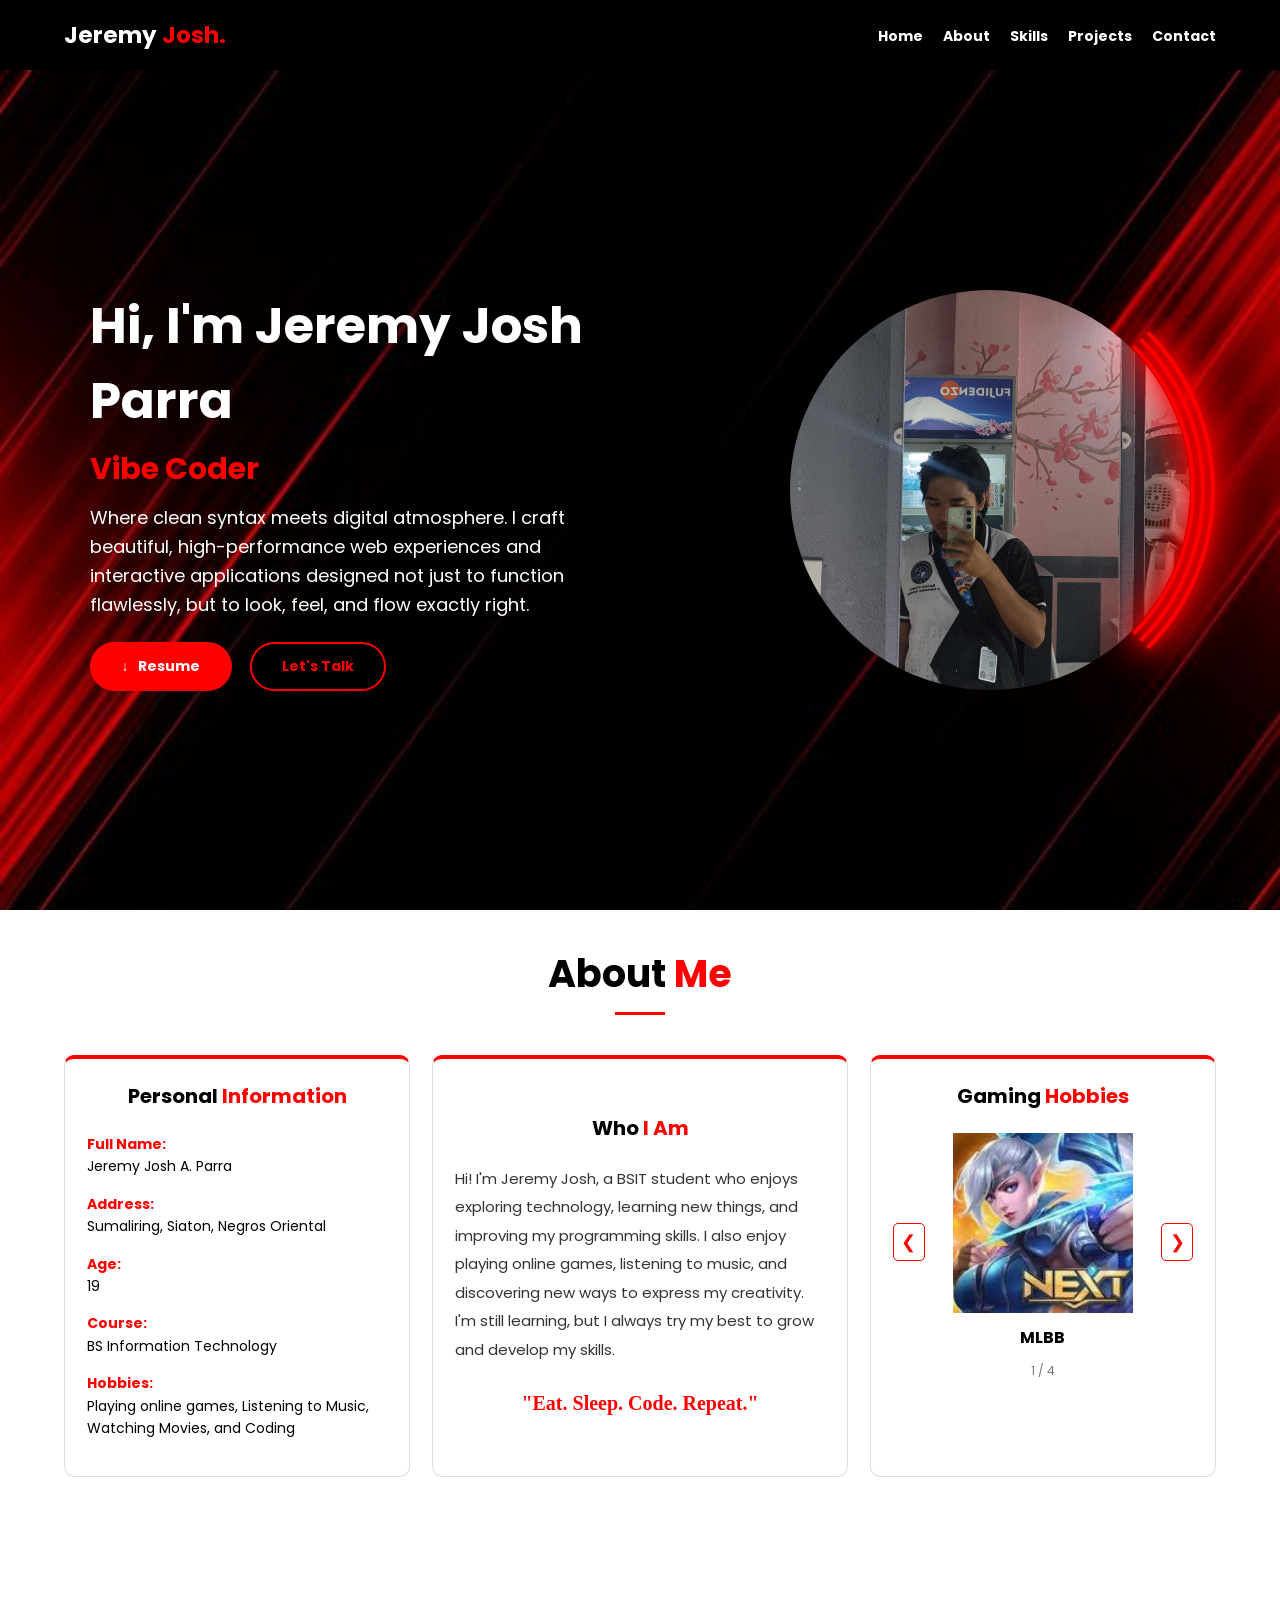
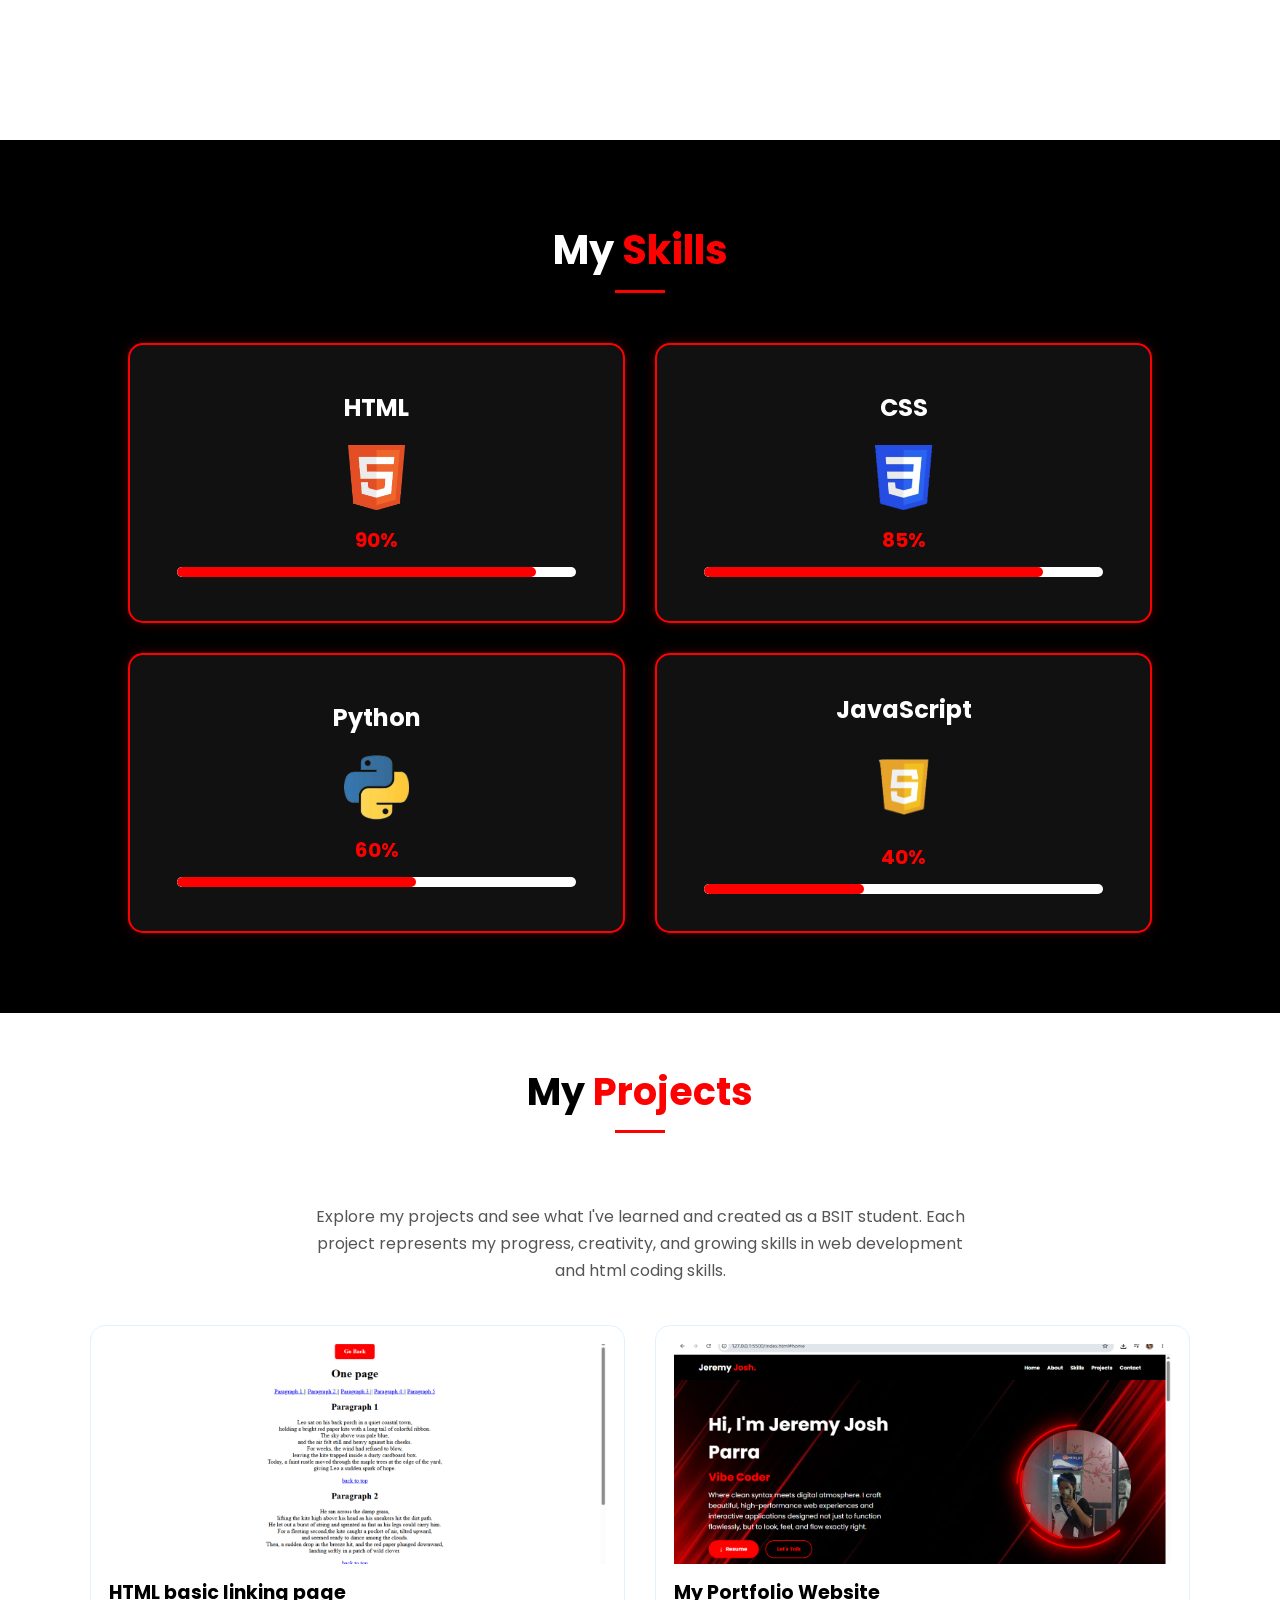
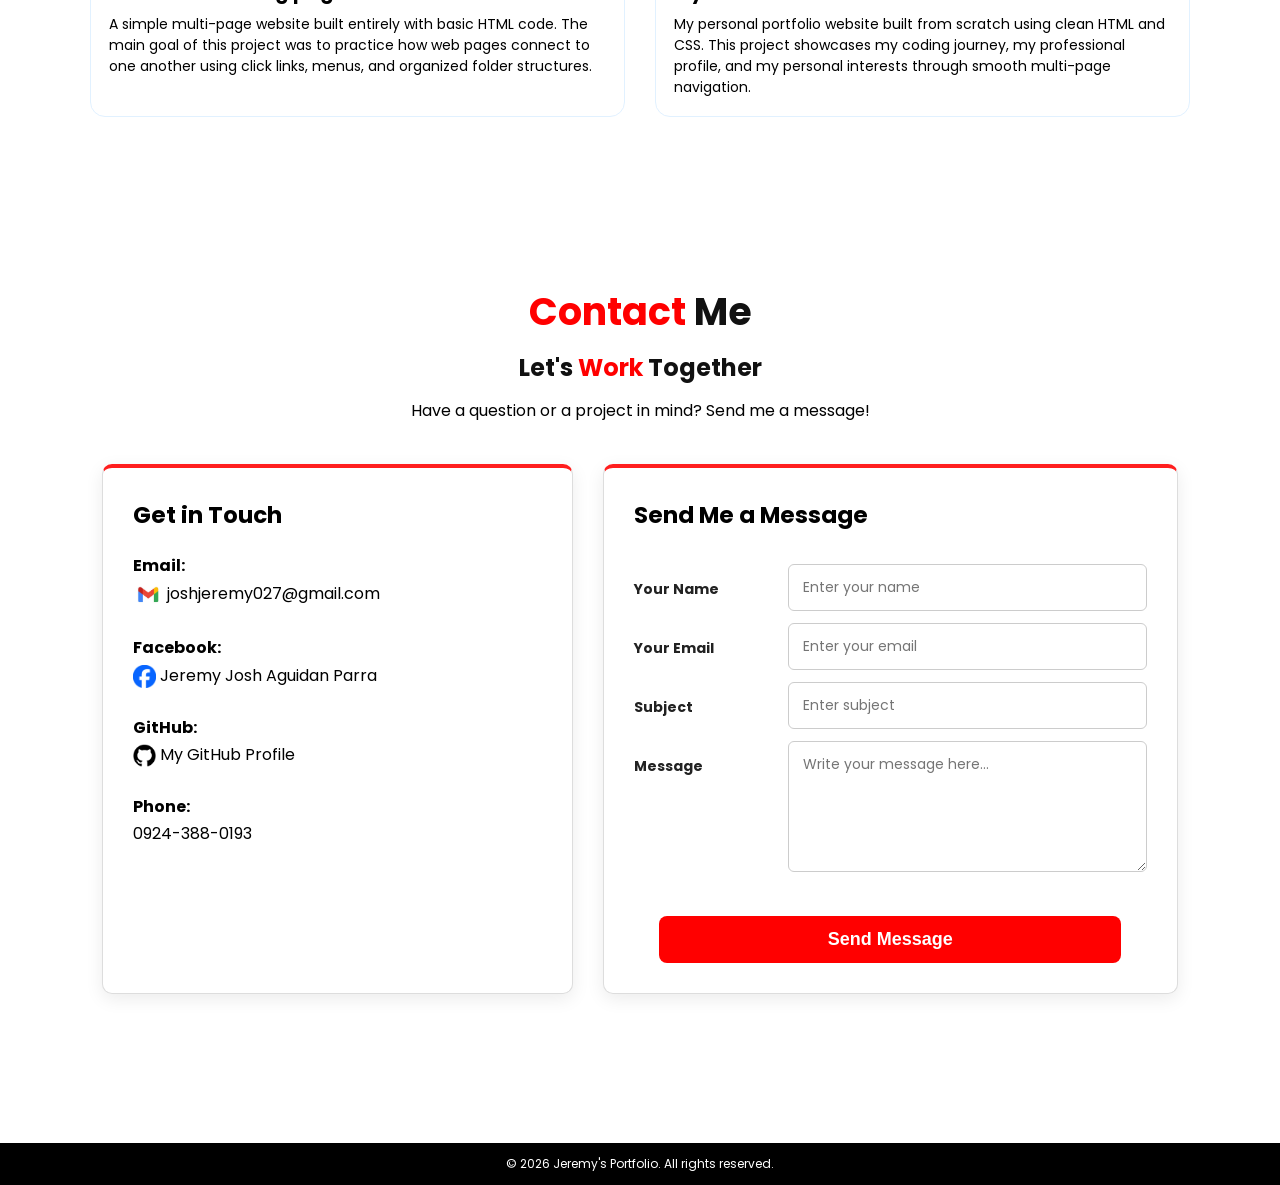
==== commit 276f5d3c: "Add files via upload" ====
--- a/index.html
+++ b/index.html
@@ -330,16 +330,35 @@
                     <strong>Email:</strong><br>
                     <a href="https://mail.google.com/mail/?view=cm&to=joshjeremy027@gmail.com"
                        target="_blank" rel="noopener noreferrer">
+
+                        <img src="gmaillogo.jpg"
+                        alt="email Logo"
+                        class="email-icon">
                         joshjeremy027@gmail.com
                     </a>
                 </p>
 
                 <p>
                     <strong>Facebook:</strong><br>
-                    <a href="https://www.facebook.com/eremyjosh.parra.9"
+                    <a href="https://www.facebook.com/jeremyjosh.parra.9"
                        target="_blank" rel="noopener noreferrer">
+                        
+                        <img src="fblogo.png"
+                        alt="fb Logo"
+                        class="fb-icon">
                         Jeremy Josh Aguidan Parra
                     </a>
+                </p>
+
+                <p>
+                    <strong>GitHub:</strong><br>
+                    <a href="https://github.com/joshjeremy027"
+                    target="_blank" rel="noopener noreferrer">
+
+                    <img src="GitHubLogo.svg.webp"
+                    alt="GitHub Logo"
+                    class="github-icon">
+                    My GitHub Profile  </a>
                 </p>
 
                 <p>
--- a/style.css
+++ b/style.css
@@ -756,6 +756,35 @@
     text-decoration: underline;
 }
 
+/* GITHUB CONTACT ICON */
+
+.github-icon {
+    width: 23px;
+    height: 23px;
+    object-fit: contain;
+    vertical-align: middle;
+}
+
+/* FB CONTACT ICON */
+
+.fb-icon {
+    width: 23px;
+    height: 23px;
+    object-fit: contain;
+    vertical-align: middle;
+}
+
+/* email CONTACT ICON */
+
+.email-icon {
+    width: 30px;
+    height: 30px;
+    object-fit: contain;
+    vertical-align: middle;
+}
+
+
+
 /* MESSAGE TABLE */
 .contact-form table {
     width: 100%;
